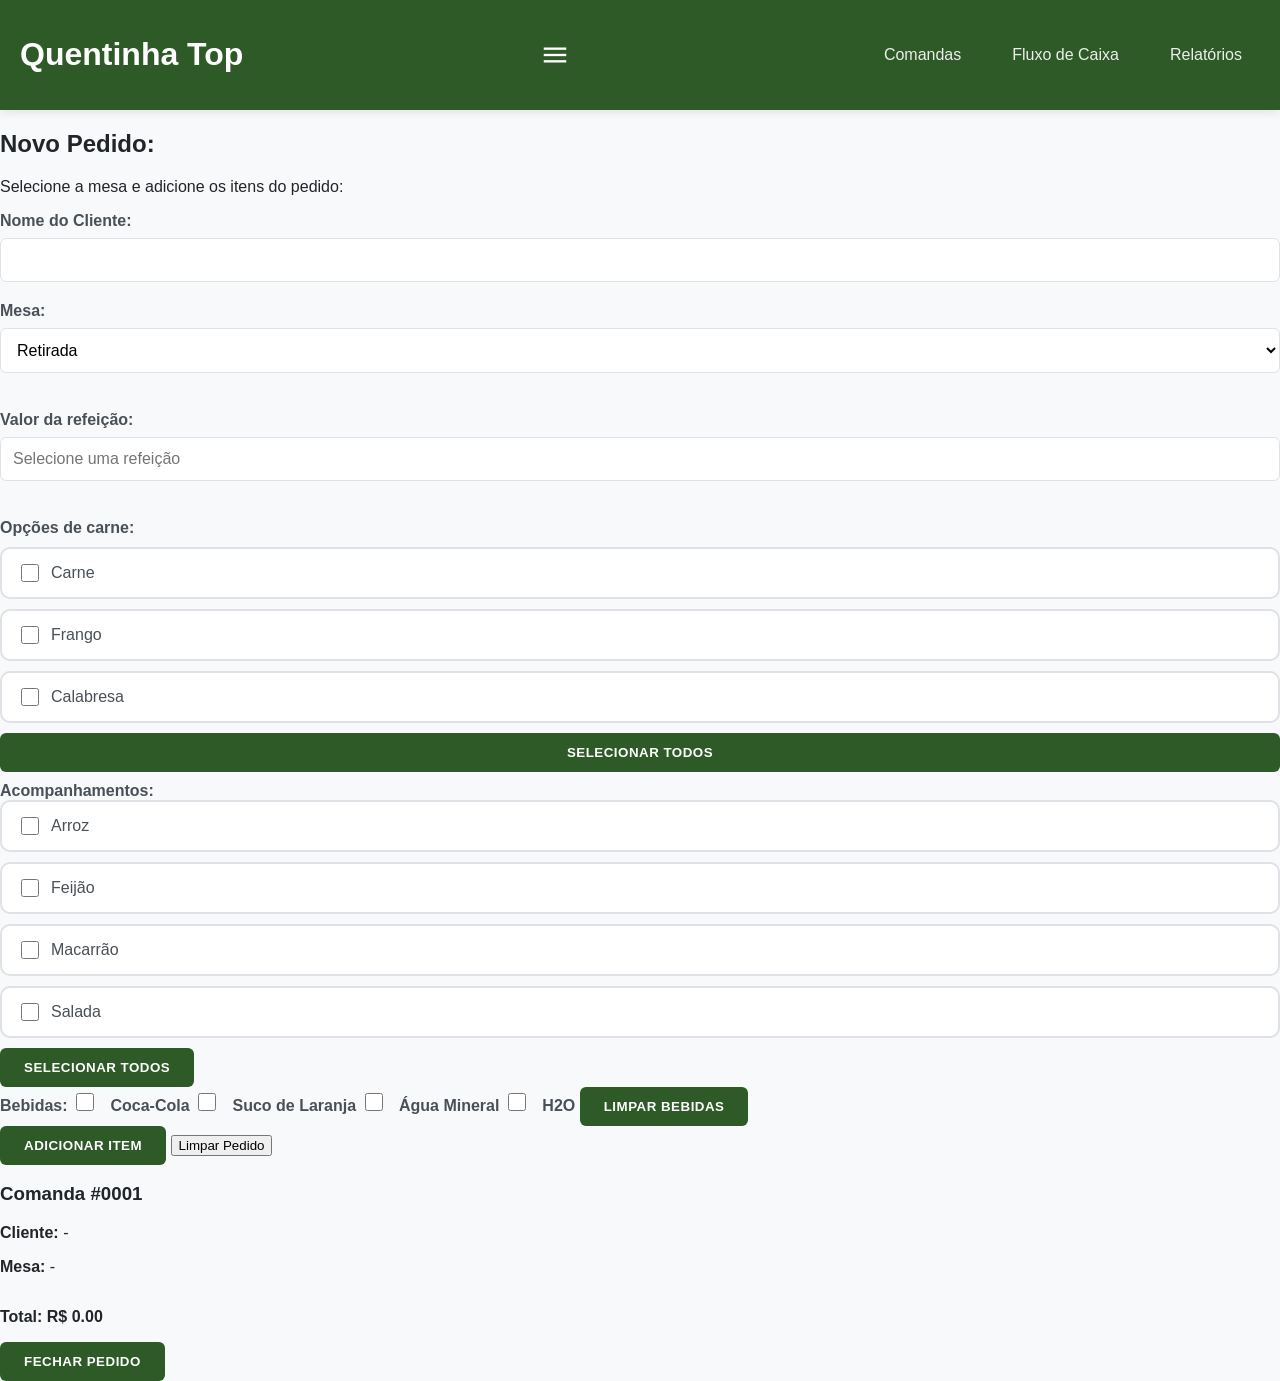
==== index.html @ c958d3d6 "Implementação dos botões maiores" ====
<!DOCTYPE html>
<html lang="pt-BR">
<head>
    <meta charset="UTF-8">
    <meta name="viewport" content="width=device-width, initial-scale=1.0">
    <title>Marmita Top10</title>
    <link rel="stylesheet" href="style.css">
    <link rel="stylesheet" href="https://fonts.googleapis.com/css2?family=Material+Symbols+Outlined:opsz,wght,FILL,GRAD@24,400,0,0&icon_names=menu" />
</head>
<body>
    <header>
        
        <h1>Quentinha Top</h1>
        <span class="material-symbols-outlined" id="btn-menu" onclick="toggleMenu()">menu</span>
        <nav>
            <ul id="menu-links">
                <li><a href="#">Comandas</a></li>
                <li><a href="#">Fluxo de Caixa</a></li>
                <li><a href="relatorios.html">Relatórios</a></li>
            </ul>
        </nav>
    </header>
    <main>
        <h2>Novo Pedido:</h2>
        <p>Selecione a mesa e adicione os itens do pedido:</p>
        <form action="#" method="post" id="form-pedido">

            <label for="nome" id="inome">Nome do Cliente:</label>
            <input type="text" id="nome" name="nome" required>
            <!-- Seleção da mesa -->
            <label for="mesa">Mesa:</label>
            <select id="mesa" name="mesa">
                <option value="0">Retirada</option>
                <option value="1">Mesa 1</option>
                <option value="2">Mesa 2</option>
                <option value="3">Mesa 3</option>
                <option value="4">Mesa 4</option>
                <option value="5">Mesa 5</option>
            </select>
            <br><br>
                <label for="item">Valor da refeição:</label>

                <input list="itens" id="item" name="item" required placeholder="Selecione uma refeição" autocomplete="on">

                <datalist id="itens">
                    <option value="Refeição R$7,00">
                    <option value="Refeição R$10,00">
                </datalist>
                <br><br>

           <label for="iopcao" class="carnes">Opções de carne:</label> <br>
            <div id="caixa-carnes">
                <label class="item-carne">
                    <input type="checkbox" name="opcao" value="Carne"> Carne
                </label>

                <label class="item-carne" id="ifrango-box">
                    <input type="checkbox" name="opcao" value="Frango" id="ifrango"> Frango
                </label>

                <label class="item-carne">
                    <input type="checkbox" name="opcao" value="Calabresa"> Calabresa
                </label>

                <button type="button" onclick="selecionarcarnes()">
                    Selecionar todos

                </button>
            </div>
               


               <label class="acomp">Acompanhamentos:</label><br>

                <div id="caixa-acompanhamentos">
                    <label class="item-arroz">
                        <input type="checkbox" name="opcao" value="Arroz" class="acomp"> Arroz
                    </label>

                    <label class="item-feijão">
                        <input type="checkbox" name="opcao" value="Feijão" class="acomp"> Feijão
                    </label>

                    <label class="item-macarrao">
                        <input type="checkbox" name="opcao" value="Macarrão" class="acomp"> Macarrão
                    </label>

                    <label class="item-salada">
                        <input type="checkbox" name="opcao" value="Salada" class="acomp"> Salada
                    </label>
                    
                    <button type="button" onclick="selecionarAcompanhamentos()">
                    Selecionar todos
                </button><br>

            </div>
                
                <div id="caixa-bebidas">
                    <!--Sugestões de bebidas-->
                    <label for="ibebidas" id="ibebidas">Bebidas:</label> 

                    <label id="icoca">
                        <input type="checkbox" id="icoca" name="opcao" value="Coca-Cola"> Coca-Cola
                    </label>

                    <label id="isuco">
                        <input type="checkbox" id="isuco" name="opcao" value="Suco de Laranja"> Suco de Laranja
                    </label>

                    <label id="iagua">
                        <input type="checkbox" id="iagua" name="opcao" value="Água Mineral">  Água Mineral
                       
                    </label>
                    <label id="ih2o"">
                        <input type="checkbox"id="ih2o" name="opcao" value="H2O"> H2O
                    </label>

                    <button type="button" onclick="limparBebidas()">
                        Limpar Bebidas
                    </button>
                </div>

         <button type="button" onclick="adicionarItem()">Adicionar Item</button>
         <input type="reset" value="Limpar Pedido">
         <h3>Comanda <span id="numero-comanda">#0001</span></h3>
         <p><strong>Cliente:</strong> <span id="cliente-comanda">-</span></p>
         <p><strong>Mesa:</strong> <span id="mesa-comanda">-</span></p>

            <ul id="lista-comanda"></ul>

            <p><strong>Total: R$ <span id="total">0.00</span></strong></p>
             <button type="button" onclick="fecharPedido()">Fechar Pedido</button>
        </form>
    </main>

  <script>
    // Controle da comanda
    let numeroComanda = 1;
    let total = 0;
    let pedidos = JSON.parse(localStorage.getItem("pedidos")) || [];

    const cardapio = {
        "Refeição R$7,00": 7,
        "Refeição R$10,00": 10,
        "Coca-Cola": 5,
        "Suco de Laranja": 4,
        "Água Mineral": 3,
        "Carne": 0,
        "Frango": 0,
        "Calabresa": 0,
        "Arroz": 0,
        "Feijão": 0,
        "Macarrão": 0,
        "Salada": 0
    };

    function adicionarItem() {

        const nomeInput = document.getElementById("nome");
        const mesaSelect = document.getElementById("mesa");
        const clienteSpan = document.getElementById("cliente-comanda");
        const mesaSpan = document.getElementById("mesa-comanda");

        // Define cliente e mesa apenas na primeira vez
        if (clienteSpan.textContent === "-") {
            clienteSpan.textContent = nomeInput.value;
            mesaSpan.textContent = mesaSelect.value == "0"
                ? "Retirada"
                : "Mesa " + mesaSelect.value;

            nomeInput.disabled = true;
            mesaSelect.disabled = true;
        }

        const itemInput = document.getElementById("item");
        const lista = document.getElementById("lista-comanda");
        const totalSpan = document.getElementById("total");

        let valor = 0;
        let descricao = "";

        // Refeição principal
        if (cardapio[itemInput.value] !== undefined) {
            valor += cardapio[itemInput.value];
            descricao += itemInput.value;
        }

        // Checkboxes (opções e bebidas)
        const selecionados = document.querySelectorAll('input[name="opcao"]:checked');

        selecionados.forEach(opcao => {
            descricao += (descricao ? " + " : "") + opcao.value;

            if (cardapio[opcao.value] !== undefined) {
                valor += cardapio[opcao.value];
            }
        });

        if (valor === 0) {
            alert("Selecione um item válido!");
            return;
        }

        total += valor;

        const li = document.createElement("li");
        li.textContent = descricao + " = R$ " + valor.toFixed(2);

        lista.appendChild(li);
        totalSpan.textContent = total.toFixed(2);

        // Limpa campos
        itemInput.value = "";
        selecionados.forEach(op => op.checked = false);

        
    }

    function gerarNumeroComanda() {
        const numeroComandaSpan = document.getElementById("numero-comanda");
        numeroComandaSpan.textContent =
            "#" + numeroComanda.toString().padStart(4, "0");
    }

     function selecionarAcompanhamentos() {
        const acompanhamentos = document.querySelectorAll('.acomp , .carnes');

        const  todosMarcados = [...acompanhamentos].every(item =>item.checked);
        // Se todos já estão marcados, desmarca todos. Caso contrário, marca todos.
            if (todosMarcados) {
                acompanhamentos.forEach(acomp => {
                    acomp.checked = false;
                });
                return;
            }

        acompanhamentos.forEach(acomp => {
            acomp.checked = true;
        });
    }

    function selecionarcarnes() {
        const carnes = document.querySelectorAll('.item-carne input[type="checkbox"]');

        const  todosMarcados = [...carnes].every(item =>item.checked);
        // Se todos já estão marcados, desmarca todos. Caso contrário, marca todos.
            if (todosMarcados) {
                carnes.forEach(carne => {
                    carne.checked = false;
                });
                return;
            }

        carnes.forEach(carne => {
            carne.checked = true;
        });
    }




   function fecharPedido() {
    // 1. Verificação inicial: O total global é zero?
    if (total === 0) {
        alert("Nenhum item na comanda!");
        return;
    }

    // 2. Coleta os dados ANTES de limpar a tela
    const cliente = document.getElementById("cliente-comanda").textContent;
    const mesa = document.getElementById("mesa-comanda").textContent;
    const itensHTML = document.getElementById("lista-comanda").innerHTML;
    const valorFinal = total; // Salva o valor atual antes de zerar a variável global

    // 3. Cria o objeto do pedido
    const pedido = {
        numero: "#" + numeroComanda.toString().padStart(4, "0"),
        cliente: cliente,
        mesa: mesa,
        itens: itensHTML,
        total: valorFinal.toFixed(2),
        data: new Date().toLocaleString()
    };

    // 4. Salva no LocalStorage
    let pedidosExistentes = JSON.parse(localStorage.getItem("pedidos")) || [];
    pedidosExistentes.push(pedido);
    localStorage.setItem("pedidos", JSON.stringify(pedidosExistentes));

    // 5. Feedback para o usuário
    alert("Pedido " + pedido.numero + " finalizado e salvo com sucesso!");

    // 6. Reseta o sistema para o próximo cliente
    numeroComanda++;
    total = 0; // Zera a variável global

    // Limpa a interface visual
    document.getElementById("total").textContent = "0.00";
    document.getElementById("lista-comanda").innerHTML = "";
    document.getElementById("nome").disabled = false;
    document.getElementById("mesa").disabled = false;
    document.getElementById("nome").value = "";
    document.getElementById("cliente-comanda").textContent = "-";
    document.getElementById("mesa-comanda").textContent = "-";

    // Atualiza o número visual da próxima comanda
    gerarNumeroComanda();
}

   
    // Gera número inicial ao carregar
    gerarNumeroComanda();

    function toggleMenu() {
    const menu = document.getElementById('menu-links');
    
    // O comando toggle coloca a classe se não existir, e tira se já existir
    menu.classList.toggle('aberto');
}
function limparBebidas() {
    const bebidas = document.querySelectorAll('#caixa-bebidas input[type="checkbox"]');
    bebidas.forEach(bebida => bebida.checked = false);
}

  </script>
</script>



</body>
</html>
---- style.css ----
@charset "UTF-8";

/*
Nova Paleta de Cores - Sistema de Caixa
Principal: Verde Profundo   #2D5A27
Hover: Verde Escuro        #1E3F1B
Fundo: Off-White/Cinza     #F8F9FA
Cards/Containers: Branco   #FFFFFF
Texto: Antracite           #212529
Atenção/Aviso: Terracota   #BC4749
*/

* {
    font-family: 'Segoe UI', Roboto, Arial, sans-serif; /* Fontes mais modernas */
    box-sizing: border-box;
}

.material-symbols-outlined {
    vertical-align: middle;
    font-size: 24px;
    color: #2D5A27; /* Ícones acompanham a cor principal */
    margin-right: 8px;
}

body {
    background-color: #F8F9FA; 
    color: #212529;
    margin: 0;
    padding: 0;
}

header {
    background: #2D5A27; /* Cor sólida e profissional */
    color: white;
    padding: 15px 20px;
    display: flex;
    justify-content: space-between;
    align-items: center;
    position: relative;
    box-shadow: 0 2px 10px rgba(0,0,0,0.1);
}

header .material-symbols-outlined {
    color: white;
    margin: 0;
    font-size: 30px;
}

ul {
    list-style-type: none;
    margin: 0;
    padding: 0;
    display: flex;
    justify-content: center;
    gap: 15px;
}

header ul li a {
    color: rgba(255, 255, 255, 0.9);
    text-decoration: none;
    font-weight: 500;
    padding: 10px 18px;
    border-radius: 6px;
    transition: all 0.2s ease;
}

header ul li a:hover {
    background-color: rgba(255, 255, 255, 0.15);
    color: white;
}   

/* Estilo para Botões de Ação Importante (Relatórios/Voltar) */
#limparRelatorios {
    background-color: #BC4749; /* Terracota para avisar que apaga algo */
    color: white;
    border: none;
    padding: 10px 20px;
    cursor: pointer;
    border-radius: 6px;
    font-weight: bold;
}

#limparRelatorios:hover {
    background-color: #9b3a3c;
}

#back {
    display: inline-block;
    color: white;
    text-decoration: none;
    background-color: #6c757d; /* Cinza neutro para voltar */
    padding: 10px 20px;
    border-radius: 6px;
    font-weight: bold;
}

.botoes-acoes {
    display: flex;
    justify-content: center;
    gap: 15px;
    margin-top: 25px;
}

/* Campos de Entrada Profissionais */
input[type="text"], 
input[list="itens"], 
select {
    width: 100%;            
    padding: 12px;           
    margin: 8px 0 20px 0;    
    border: 1.5px solid #dee2e6;
    border-radius: 6px;      
    background-color: white;
    font-size: 16px;
    transition: border-color 0.2s;
}

input:focus, select:focus {
    border-color: #2D5A27;
    outline: none;
    box-shadow: 0 0 0 3px rgba(45, 90, 39, 0.1);
}

label {
    font-weight: 600;
    color: #495057;
}

/* Botão de Confirmar/Vender */
button {
    background-color: #2D5A27;
    color: white;
    padding: 12px 24px;
    border-radius: 6px;
    border: none;
    cursor: pointer;
    font-weight: bold;
    text-transform: uppercase;
    letter-spacing: 0.5px;
}

button:hover {
    background-color: #1E3F1B;
}

/* Responsividade  */
@media screen and (max-width: 768px) {
    #menu-links {
        display: none;
        flex-direction: column;
        width: 100%;
        background-color: #2D5A27;
        position: absolute;
        top: 60px;
        left: 0;
        z-index: 1000;
        padding: 15px;
    }

    #menu-links.aberto {
        display: flex;
    }
}
#caixa-carnes {
    display: flex;
    flex-direction: column;
    gap: 10px;
    padding: 10px 0;
}

/* Estiliza a linha da opção para parecer um botão */
#caixa-carnes label {
    display: flex;
    align-items: center;
    background-color: #ffffff;
    border: 2px solid #dee2e6;
    padding: 12px 15px;
    border-radius: 10px;
    cursor: pointer;
    transition: all 0.2s ease;
    font-weight: 500;
}

/* Efeito ao passar o mouse */
#caixa-carnes label:hover {
    border-color: #2D5A27;
    background-color: #f1f3f5;
}

/* Quando o checkbox for marcado, o "botão" muda de cor */
#caixa-carnes input[type="checkbox"]:checked + span {
    font-weight: bold;
}

/* Destaque específico para o Frango como você pediu */
#ifrango-container {
    background-color: #1E3F1B !important; /* O verde escuro */
    color: white !important;
    border-color: #1E3F1B !important;
}

/* Aumenta o tamanho do checkbox para facilitar no toque/clique */
input[type="checkbox"] {
    width: 18px;
    height: 18px;
    margin-right: 12px;
    cursor: pointer;
}


#caixa-acompanhamentos label:hover {
    border-color: #2D5A27;
    background-color: #f1f3f5;
}
#caixa-acompanhamentos input[type="checkbox"]:checked + span {
    font-weight: bold;
}
#caixa-acommpanhamentos label:hover {
    border-color: #2D5A27;
    background-color: #f1f3f5;
}
/*quebra a linha do checkbox para o próximo item, deixando um espaço entre eles*/
#caixa-acompanhamentos label {
    display: flex;
    align-items: center;
    background-color: #ffffff;
    border: 2px solid #dee2e6;
    padding: 12px 15px;
    border-radius: 10px;
    cursor: pointer;
    transition: all 0.2s ease;
    font-weight: 500;
    margin-bottom: 10px; /* Adiciona um espaço entre os itens */
}
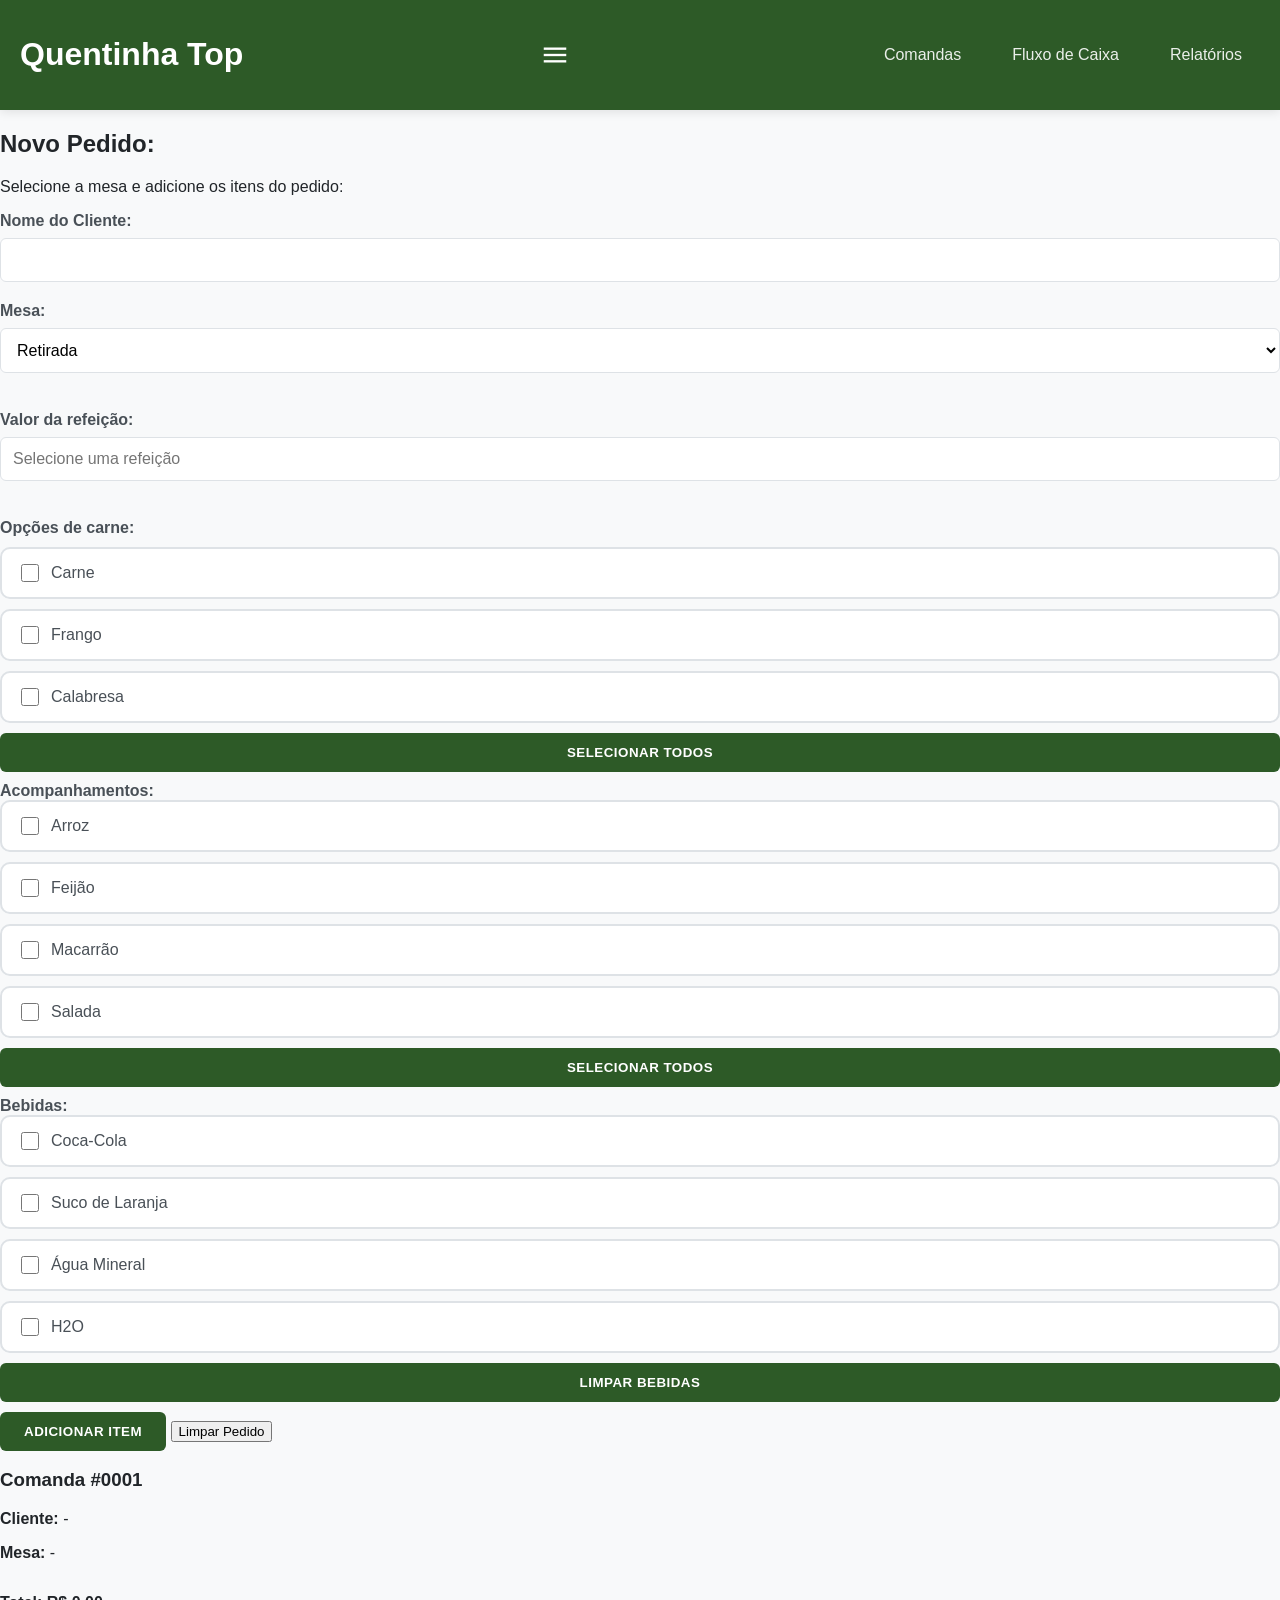
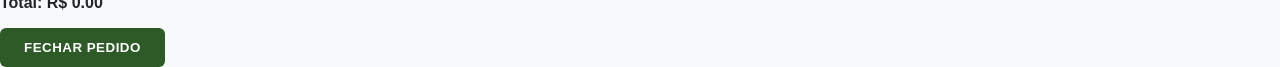
==== commit 33898398: "finalização dos botões" ====
--- a/index.html
+++ b/index.html
@@ -70,7 +70,7 @@
                
 
 
-               <label class="acomp">Acompanhamentos:</label><br>
+               <label class="acomp">Acompanhamentos:</label>
 
                 <div id="caixa-acompanhamentos">
                     <label class="item-arroz">
@@ -89,15 +89,17 @@
                         <input type="checkbox" name="opcao" value="Salada" class="acomp"> Salada
                     </label>
                     
-                    <button type="button" onclick="selecionarAcompanhamentos()">
+                    <button type="button" class="botao-limpar" onclick="selecionarAcompanhamentos()">
                     Selecionar todos
                 </button><br>
 
             </div>
-                
+
+                 <!--Sugestões de bebidas-->
+                    <label class="ibebidas">Bebidas:</label> 
+
                 <div id="caixa-bebidas">
-                    <!--Sugestões de bebidas-->
-                    <label for="ibebidas" id="ibebidas">Bebidas:</label> 
+                   
 
                     <label id="icoca">
                         <input type="checkbox" id="icoca" name="opcao" value="Coca-Cola"> Coca-Cola
@@ -115,7 +117,7 @@
                         <input type="checkbox"id="ih2o" name="opcao" value="H2O"> H2O
                     </label>
 
-                    <button type="button" onclick="limparBebidas()">
+                    <button type="button" class="botao-limpar" onclick="limparBebidas()">
                         Limpar Bebidas
                     </button>
                 </div>
--- a/style.css
+++ b/style.css
@@ -234,4 +234,46 @@
     margin-bottom: 10px; /* Adiciona um espaço entre os itens */
 }
 
-
+#caixa-acompanhamentos input[type="checkbox"] {
+    width: 18px;
+    height: 18px;
+    margin-right: 12px;
+    cursor: pointer;
+}
+
+#caixa-bebidas label:hover {
+    border-color: #2D5A27;
+    background-color: #f1f3f5;
+}
+#caixa-bebidas input[type="checkbox"]:checked + span {
+    font-weight: bold;
+}
+#caixa-bebidas label {
+    display: flex;
+    align-items: center;
+    background-color: #ffffff;
+    border: 2px solid #dee2e6;
+    padding: 12px 15px;
+    border-radius: 10px;
+    cursor: pointer;
+    transition: all 0.2s ease;
+    font-weight: 500;
+    margin-bottom: 10px; /* Adiciona um espaço entre os itens */
+}
+
+.botao-limpar {
+    width: 100%;
+    background-color: #2D5A27;
+    color: white;
+    padding: 12px 0;
+    border-radius: 6px;
+    border: none;
+    cursor: pointer;
+    font-weight: bold;
+    text-transform: uppercase;
+    letter-spacing: 0.5px;
+    margin-bottom: 10px;
+}
+.botao-limpar:hover {
+    background-color: #1E3F1B;
+}
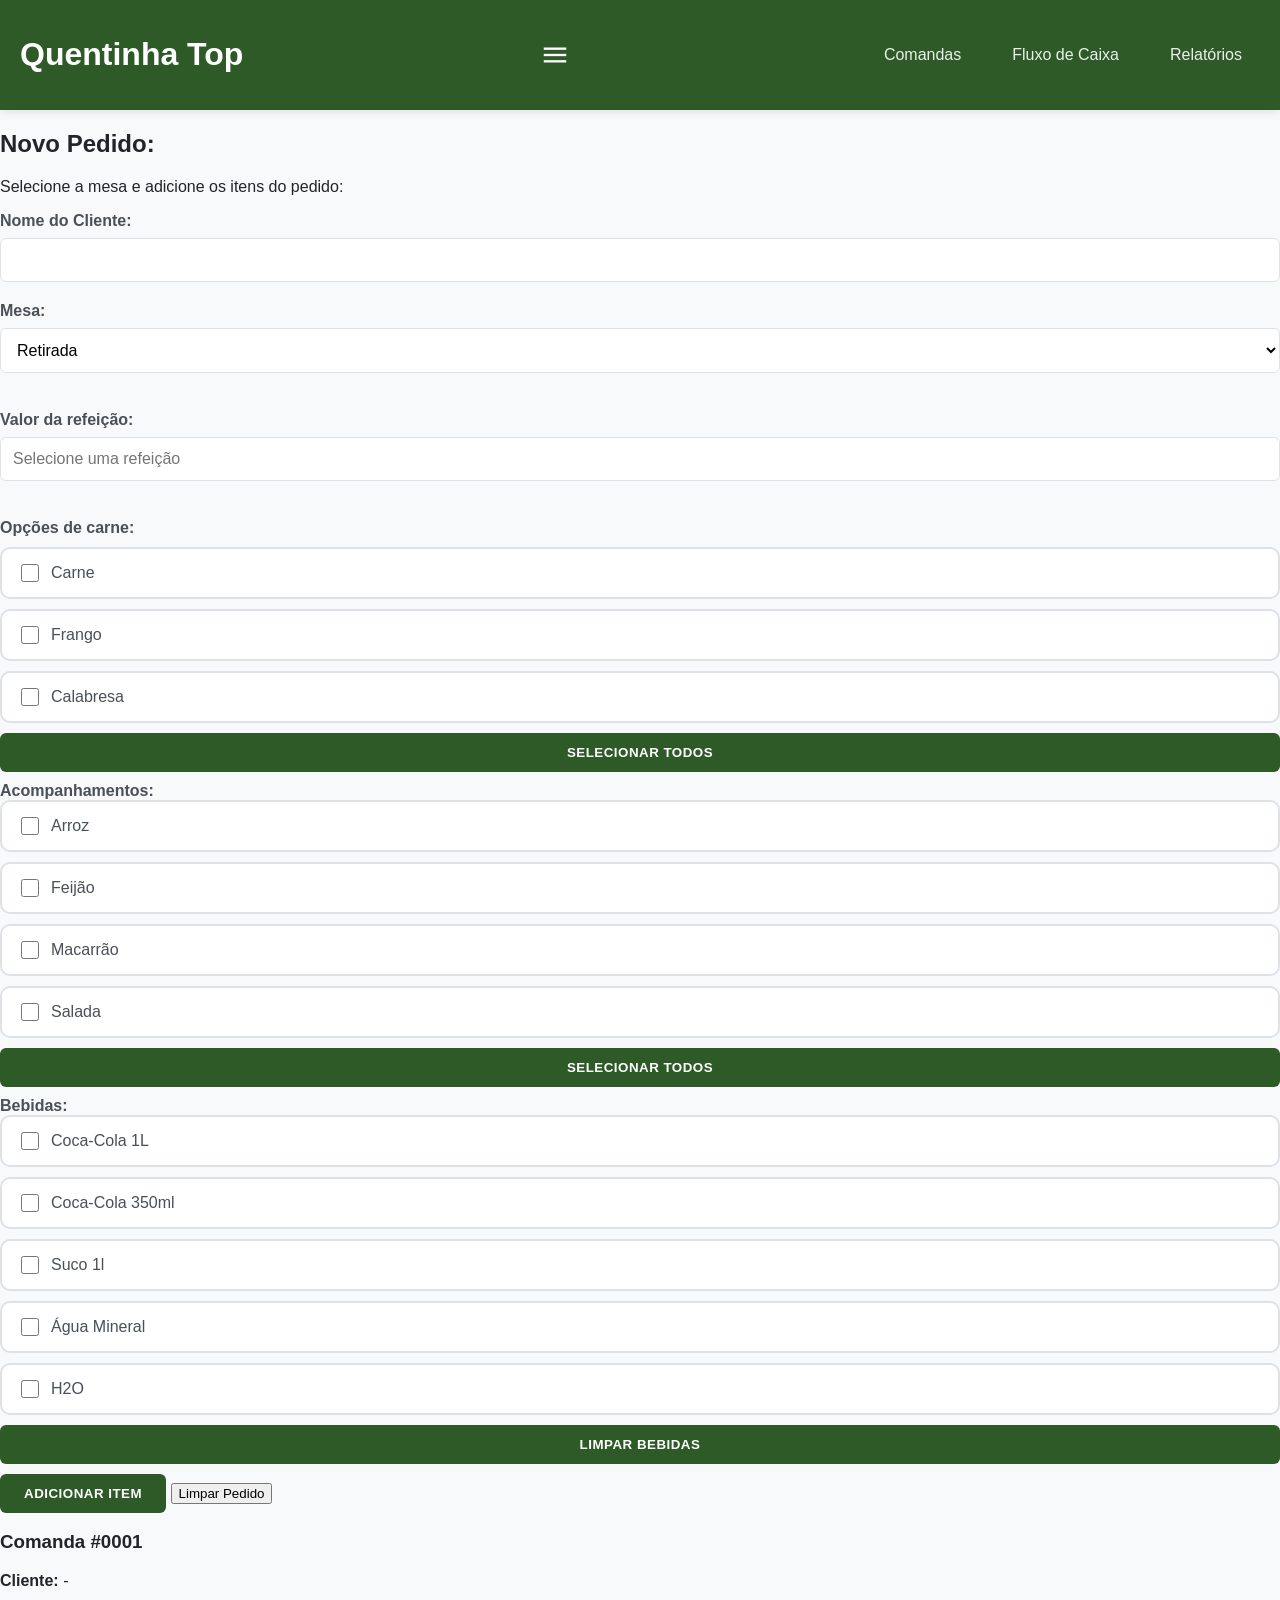
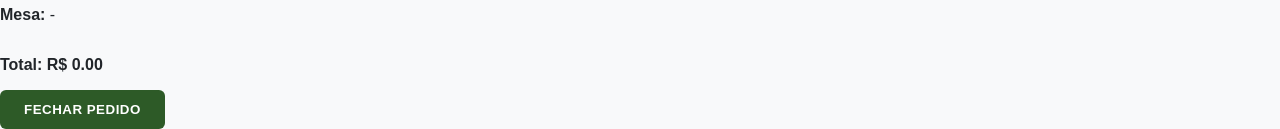
==== commit ffe769ea: "Criação de pastas par aorganização do código para manter uma manutenção fluida e precisa" ====
--- a/index.html
+++ b/index.html
@@ -4,8 +4,9 @@
     <meta charset="UTF-8">
     <meta name="viewport" content="width=device-width, initial-scale=1.0">
     <title>Marmita Top10</title>
-    <link rel="stylesheet" href="style.css">
+    <link rel="stylesheet" href="../estilos/style.css">
     <link rel="stylesheet" href="https://fonts.googleapis.com/css2?family=Material+Symbols+Outlined:opsz,wght,FILL,GRAD@24,400,0,0&icon_names=menu" />
+    
 </head>
 <body>
     <header>
@@ -89,9 +90,9 @@
                         <input type="checkbox" name="opcao" value="Salada" class="acomp"> Salada
                     </label>
                     
-                    <button type="button" class="botao-limpar" onclick="selecionarAcompanhamentos()">
+                    <button type="button" class="botao-adicionar-acompanhamentos" onclick="selecionarAcompanhamentos()">
                     Selecionar todos
-                </button><br>
+                </button>
 
             </div>
 
@@ -102,11 +103,15 @@
                    
 
                     <label id="icoca">
-                        <input type="checkbox" id="icoca" name="opcao" value="Coca-Cola"> Coca-Cola
+                        <input type="checkbox" id="icoca" name="opcao" value="Coca-Cola"> Coca-Cola 1L
+                    </label>
+
+                     <label id="icoca">
+                        <input type="checkbox" id="icoca" name="opcao" value="Coca-Cola"> Coca-Cola 350ml
                     </label>
 
                     <label id="isuco">
-                        <input type="checkbox" id="isuco" name="opcao" value="Suco de Laranja"> Suco de Laranja
+                        <input type="checkbox" id="isuco" name="opcao" value="Suco de Laranja"> Suco 1l
                     </label>
 
                     <label id="iagua">
@@ -135,199 +140,7 @@
         </form>
     </main>
 
-  <script>
-    // Controle da comanda
-    let numeroComanda = 1;
-    let total = 0;
-    let pedidos = JSON.parse(localStorage.getItem("pedidos")) || [];
-
-    const cardapio = {
-        "Refeição R$7,00": 7,
-        "Refeição R$10,00": 10,
-        "Coca-Cola": 5,
-        "Suco de Laranja": 4,
-        "Água Mineral": 3,
-        "Carne": 0,
-        "Frango": 0,
-        "Calabresa": 0,
-        "Arroz": 0,
-        "Feijão": 0,
-        "Macarrão": 0,
-        "Salada": 0
-    };
-
-    function adicionarItem() {
-
-        const nomeInput = document.getElementById("nome");
-        const mesaSelect = document.getElementById("mesa");
-        const clienteSpan = document.getElementById("cliente-comanda");
-        const mesaSpan = document.getElementById("mesa-comanda");
-
-        // Define cliente e mesa apenas na primeira vez
-        if (clienteSpan.textContent === "-") {
-            clienteSpan.textContent = nomeInput.value;
-            mesaSpan.textContent = mesaSelect.value == "0"
-                ? "Retirada"
-                : "Mesa " + mesaSelect.value;
-
-            nomeInput.disabled = true;
-            mesaSelect.disabled = true;
-        }
-
-        const itemInput = document.getElementById("item");
-        const lista = document.getElementById("lista-comanda");
-        const totalSpan = document.getElementById("total");
-
-        let valor = 0;
-        let descricao = "";
-
-        // Refeição principal
-        if (cardapio[itemInput.value] !== undefined) {
-            valor += cardapio[itemInput.value];
-            descricao += itemInput.value;
-        }
-
-        // Checkboxes (opções e bebidas)
-        const selecionados = document.querySelectorAll('input[name="opcao"]:checked');
-
-        selecionados.forEach(opcao => {
-            descricao += (descricao ? " + " : "") + opcao.value;
-
-            if (cardapio[opcao.value] !== undefined) {
-                valor += cardapio[opcao.value];
-            }
-        });
-
-        if (valor === 0) {
-            alert("Selecione um item válido!");
-            return;
-        }
-
-        total += valor;
-
-        const li = document.createElement("li");
-        li.textContent = descricao + " = R$ " + valor.toFixed(2);
-
-        lista.appendChild(li);
-        totalSpan.textContent = total.toFixed(2);
-
-        // Limpa campos
-        itemInput.value = "";
-        selecionados.forEach(op => op.checked = false);
-
-        
-    }
-
-    function gerarNumeroComanda() {
-        const numeroComandaSpan = document.getElementById("numero-comanda");
-        numeroComandaSpan.textContent =
-            "#" + numeroComanda.toString().padStart(4, "0");
-    }
-
-     function selecionarAcompanhamentos() {
-        const acompanhamentos = document.querySelectorAll('.acomp , .carnes');
-
-        const  todosMarcados = [...acompanhamentos].every(item =>item.checked);
-        // Se todos já estão marcados, desmarca todos. Caso contrário, marca todos.
-            if (todosMarcados) {
-                acompanhamentos.forEach(acomp => {
-                    acomp.checked = false;
-                });
-                return;
-            }
-
-        acompanhamentos.forEach(acomp => {
-            acomp.checked = true;
-        });
-    }
-
-    function selecionarcarnes() {
-        const carnes = document.querySelectorAll('.item-carne input[type="checkbox"]');
-
-        const  todosMarcados = [...carnes].every(item =>item.checked);
-        // Se todos já estão marcados, desmarca todos. Caso contrário, marca todos.
-            if (todosMarcados) {
-                carnes.forEach(carne => {
-                    carne.checked = false;
-                });
-                return;
-            }
-
-        carnes.forEach(carne => {
-            carne.checked = true;
-        });
-    }
-
-
-
-
-   function fecharPedido() {
-    // 1. Verificação inicial: O total global é zero?
-    if (total === 0) {
-        alert("Nenhum item na comanda!");
-        return;
-    }
-
-    // 2. Coleta os dados ANTES de limpar a tela
-    const cliente = document.getElementById("cliente-comanda").textContent;
-    const mesa = document.getElementById("mesa-comanda").textContent;
-    const itensHTML = document.getElementById("lista-comanda").innerHTML;
-    const valorFinal = total; // Salva o valor atual antes de zerar a variável global
-
-    // 3. Cria o objeto do pedido
-    const pedido = {
-        numero: "#" + numeroComanda.toString().padStart(4, "0"),
-        cliente: cliente,
-        mesa: mesa,
-        itens: itensHTML,
-        total: valorFinal.toFixed(2),
-        data: new Date().toLocaleString()
-    };
-
-    // 4. Salva no LocalStorage
-    let pedidosExistentes = JSON.parse(localStorage.getItem("pedidos")) || [];
-    pedidosExistentes.push(pedido);
-    localStorage.setItem("pedidos", JSON.stringify(pedidosExistentes));
-
-    // 5. Feedback para o usuário
-    alert("Pedido " + pedido.numero + " finalizado e salvo com sucesso!");
-
-    // 6. Reseta o sistema para o próximo cliente
-    numeroComanda++;
-    total = 0; // Zera a variável global
-
-    // Limpa a interface visual
-    document.getElementById("total").textContent = "0.00";
-    document.getElementById("lista-comanda").innerHTML = "";
-    document.getElementById("nome").disabled = false;
-    document.getElementById("mesa").disabled = false;
-    document.getElementById("nome").value = "";
-    document.getElementById("cliente-comanda").textContent = "-";
-    document.getElementById("mesa-comanda").textContent = "-";
-
-    // Atualiza o número visual da próxima comanda
-    gerarNumeroComanda();
-}
-
-   
-    // Gera número inicial ao carregar
-    gerarNumeroComanda();
-
-    function toggleMenu() {
-    const menu = document.getElementById('menu-links');
-    
-    // O comando toggle coloca a classe se não existir, e tira se já existir
-    menu.classList.toggle('aberto');
-}
-function limparBebidas() {
-    const bebidas = document.querySelectorAll('#caixa-bebidas input[type="checkbox"]');
-    bebidas.forEach(bebida => bebida.checked = false);
-}
-
-  </script>
-</script>
-
-
+    <script src="javascript/scripts.js"></script>
 
 </body>
 </html>
--- a/estilos/style.css
+++ b/estilos/style.css
@@ -0,0 +1,293 @@
+
+@charset "UTF-8";
+
+/*
+Paleta de Cores - Sistema de Caixa
+Principal: Verde Profundo   #2D5A27
+Hover: Verde Escuro        #1E3F1B
+Fundo: Off-White/Cinza     #F8F9FA
+Cards/Containers: Branco   #FFFFFF
+Texto: Antracite           #212529
+Atenção/Aviso: Terracota   #BC4749
+*/
+
+* {
+    font-family: 'Segoe UI', Roboto, Arial, sans-serif;
+    box-sizing: border-box;
+}
+
+.material-symbols-outlined {
+    vertical-align: middle;
+    font-size: 24px;
+    color: #d60c0c; /* Ícones acompanham a cor principal */
+    margin-right: 8px;
+}
+
+body {
+    background-color: #F8F9FA; 
+    color: #212529;
+    margin: 0;
+    padding: 0;
+}
+
+header {
+    background: #2D5A27; /* Cor sólida e profissional */
+    color: white;
+    padding: 15px 20px;
+    display: flex;
+    justify-content: space-between;
+    align-items: center;
+    position: relative;
+    box-shadow: 0 2px 10px rgba(0,0,0,0.1);
+}
+
+header .material-symbols-outlined {
+    color: white;
+    margin: 0;
+    font-size: 30px;
+}
+
+ul {
+    list-style-type: none;
+    margin: 0;
+    padding: 0;
+    display: flex;
+    justify-content: center;
+    gap: 15px;
+}
+
+header ul li a {
+    color: rgba(255, 255, 255, 0.9);
+    text-decoration: none;
+    font-weight: 500;
+    padding: 10px 18px;
+    border-radius: 6px;
+    transition: all 0.2s ease;
+}
+
+header ul li a:hover {
+    background-color: rgba(255, 255, 255, 0.15);
+    color: white;
+}   
+
+/* Estilo para Botões de Ação Importante (Relatórios/Voltar) */
+#limparRelatorios {
+    background-color: #BC4749; /* Terracota para avisar que apaga algo */
+    color: white;
+    border: none;
+    padding: 10px 20px;
+    cursor: pointer;
+    border-radius: 6px;
+    font-weight: bold;
+}
+
+#limparRelatorios:hover {
+    background-color: #9b3a3c;
+}
+
+#back {
+    display: inline-block;
+    color: white;
+    text-decoration: none;
+    background-color: #6c757d; /* Cinza neutro para voltar */
+    padding: 10px 20px;
+    border-radius: 6px;
+    font-weight: bold;
+}
+
+.botoes-acoes {
+    display: flex;
+    justify-content: center;
+    gap: 15px;
+    margin-top: 25px;
+}
+
+/* Campos de Entrada Profissionais */
+input[type="text"], 
+input[list="itens"], 
+select {
+    width: 100%;            
+    padding: 12px;           
+    margin: 8px 0 20px 0;    
+    border: 1.5px solid #dee2e6;
+    border-radius: 6px;      
+    background-color: white;
+    font-size: 16px;
+    transition: border-color 0.2s;
+}
+
+input:focus, select:focus {
+    border-color: #2D5A27;
+    outline: none;
+    box-shadow: 0 0 0 3px rgba(45, 90, 39, 0.1);
+}
+
+label {
+    font-weight: 600;
+    color: #495057;
+}
+
+/* Botão de Confirmar/Vender */
+button {
+    background-color: #2D5A27;
+    color: white;
+    padding: 12px 24px;
+    border-radius: 6px;
+    border: none;
+    cursor: pointer;
+    font-weight: bold;
+    text-transform: uppercase;
+    letter-spacing: 0.5px;
+}
+
+button:hover {
+    background-color: #1E3F1B;
+}
+
+/* Responsividade  */
+@media screen and (max-width: 768px) {
+    #menu-links {
+        display: none;
+        flex-direction: column;
+        width: 100%;
+        background-color: #2D5A27;
+        position: absolute;
+        top: 60px;
+        left: 0;
+        z-index: 1000;
+        padding: 15px;
+    }
+
+    #menu-links.aberto {
+        display: flex;
+    }
+}
+#caixa-carnes {
+    display: flex;
+    flex-direction: column;
+    gap: 10px;
+    padding: 10px 0;
+}
+
+/* Estiliza a linha da opção para parecer um botão */
+#caixa-carnes label {
+    display: flex;
+    align-items: center;
+    background-color: #ffffff;
+    border: 2px solid #dee2e6;
+    padding: 12px 15px;
+    border-radius: 10px;
+    cursor: pointer;
+    transition: all 0.2s ease;
+    font-weight: 500;
+}
+
+/* Efeito ao passar o mouse */
+#caixa-carnes label:hover {
+    border-color: #2D5A27;
+    background-color: #f1f3f5;
+}
+
+/* Quando o checkbox for marcado, o "botão" muda de cor */
+#caixa-carnes input[type="checkbox"]:checked + span {
+    font-weight: bold;
+}
+
+/* Destaque específico para o Frango como você pediu */
+#ifrango-container {
+    background-color: #1E3F1B !important; /* O verde escuro */
+    color: white !important;
+    border-color: #1E3F1B !important;
+}
+
+/* Aumenta o tamanho do checkbox para facilitar no toque/clique */
+input[type="checkbox"] {
+    width: 18px;
+    height: 18px;
+    margin-right: 12px;
+    cursor: pointer;
+}
+
+
+#caixa-acompanhamentos label:hover {
+    border-color: #2D5A27;
+    background-color: #f1f3f5;
+}
+#caixa-acompanhamentos input[type="checkbox"]:checked + span {
+    font-weight: bold;
+}
+#caixa-acommpanhamentos label:hover {
+    border-color: #2D5A27;
+    background-color: #f1f3f5;
+}
+/*quebra a linha do checkbox para o próximo item, deixando um espaço entre eles*/
+#caixa-acompanhamentos label {
+    display: flex;
+    align-items: center;
+    background-color: #ffffff;
+    border: 2px solid #dee2e6;
+    padding: 12px 15px;
+    border-radius: 10px;
+    cursor: pointer;
+    transition: all 0.2s ease;
+    font-weight: 500;
+    margin-bottom: 10px; /* Adiciona um espaço entre os itens */
+}
+
+#caixa-acompanhamentos input[type="checkbox"] {
+    width: 18px;
+    height: 18px;
+    margin-right: 12px;
+    cursor: pointer;
+}
+
+#caixa-bebidas label:hover {
+    border-color: #2D5A27;
+    background-color: #f1f3f5;
+}
+#caixa-bebidas input[type="checkbox"]:checked + span {
+    font-weight: bold;
+}
+#caixa-bebidas label {
+    display: flex;
+    align-items: center;
+    background-color: #ffffff;
+    border: 2px solid #dee2e6;
+    padding: 12px 15px;
+    border-radius: 10px;
+    cursor: pointer;
+    transition: all 0.2s ease;
+    font-weight: 500;
+    margin-bottom: 10px; /* Adiciona um espaço entre os itens */
+}
+
+.botao-limpar {
+    width: 100%;
+    background-color: #2D5A27;
+    color: white;
+    padding: 12px 0;
+    border-radius: 6px;
+    border: none;
+    cursor: pointer;
+    font-weight: bold;
+    text-transform: uppercase;
+    letter-spacing: 0.5px;
+    margin-bottom: 10px;
+}
+.botao-limpar:hover {
+    background-color: #641d1dd0;
+}
+.botao-adicionar-acompanhamentos{
+    width: 100%;
+    background-color: #2D5A27;
+    color: white;
+    padding: 12px 0;
+    border-radius: 6px;
+    border: none;
+    cursor: pointer;
+    font-weight: bold;
+    text-transform: uppercase;
+    letter-spacing: 0.5px;
+    margin-bottom: 10px;
+
+}
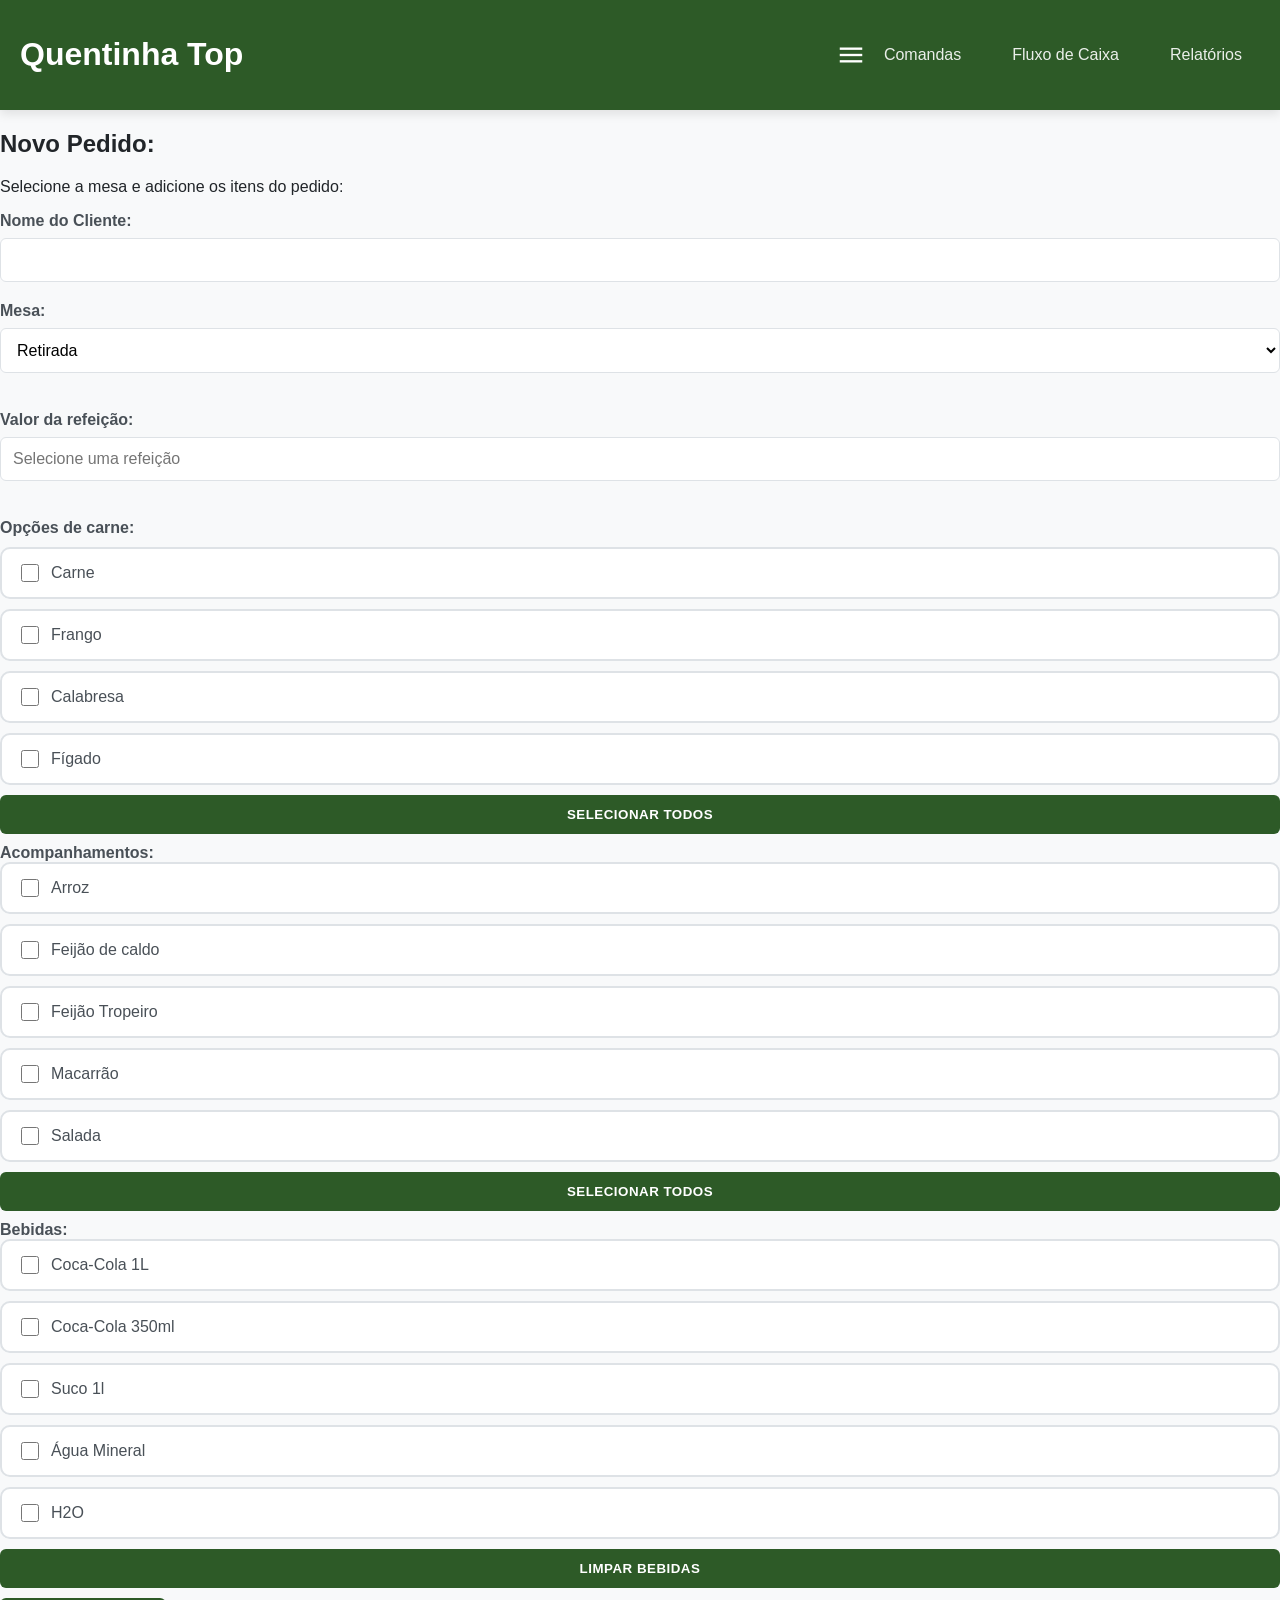
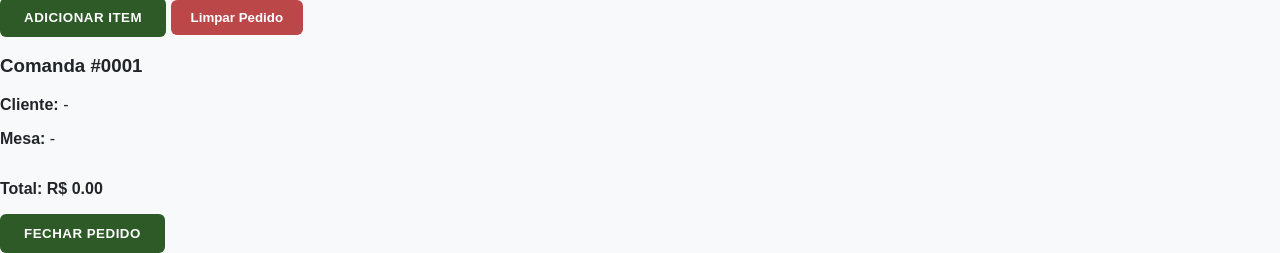
==== commit e345eed3: "." ====
--- a/index.html
+++ b/index.html
@@ -4,13 +4,13 @@
     <meta charset="UTF-8">
     <meta name="viewport" content="width=device-width, initial-scale=1.0">
     <title>Marmita Top10</title>
-    <link rel="stylesheet" href="../estilos/style.css">
+    <link rel="stylesheet" href="estilos/style.css">
     <link rel="stylesheet" href="https://fonts.googleapis.com/css2?family=Material+Symbols+Outlined:opsz,wght,FILL,GRAD@24,400,0,0&icon_names=menu" />
     
 </head>
 <body>
     <header>
-        
+    
         <h1>Quentinha Top</h1>
         <span class="material-symbols-outlined" id="btn-menu" onclick="toggleMenu()">menu</span>
         <nav>
@@ -63,6 +63,12 @@
                     <input type="checkbox" name="opcao" value="Calabresa"> Calabresa
                 </label>
 
+                <label class="item-carne">
+                    <input type="checkbox" name="opcao" value="Fígado"> Fígado
+                </label>
+
+
+
                 <button type="button" onclick="selecionarcarnes()">
                     Selecionar todos
 
@@ -79,7 +85,10 @@
                     </label>
 
                     <label class="item-feijão">
-                        <input type="checkbox" name="opcao" value="Feijão" class="acomp"> Feijão
+                        <input type="checkbox" name="opcao" value="Feijão" class="acomp"> Feijão de caldo
+                    </label>
+                    <label class="item-feijão">
+                        <input type="checkbox" name="opcao" value="Feijão" class="acomp"> Feijão Tropeiro
                     </label>
 
                     <label class="item-macarrao">
@@ -106,20 +115,20 @@
                         <input type="checkbox" id="icoca" name="opcao" value="Coca-Cola"> Coca-Cola 1L
                     </label>
 
-                     <label id="icoca">
-                        <input type="checkbox" id="icoca" name="opcao" value="Coca-Cola"> Coca-Cola 350ml
+                     <label id="icoca-lata">
+                        <input type="checkbox" id="icoca-lata" name="opcao" value="Coca-Cola"> Coca-Cola 350ml
                     </label>
 
                     <label id="isuco">
-                        <input type="checkbox" id="isuco" name="opcao" value="Suco de Laranja"> Suco 1l
+                        <input type="checkbox" id="isuco" name="opcao" value="Suco de Laranja R$4,00"> Suco 1l
                     </label>
 
                     <label id="iagua">
-                        <input type="checkbox" id="iagua" name="opcao" value="Água Mineral">  Água Mineral
+                        <input type="checkbox" id="iagua" name="opcao" value="Água Mineral R$3,00">  Água Mineral
                        
                     </label>
-                    <label id="ih2o"">
-                        <input type="checkbox"id="ih2o" name="opcao" value="H2O"> H2O
+                    <label id="ih2o">
+                        <input type="checkbox"id="ih2o" name="opcao" value="H2O R$5,00"> H2O
                     </label>
 
                     <button type="button" class="botao-limpar" onclick="limparBebidas()">
@@ -128,7 +137,7 @@
                 </div>
 
          <button type="button" onclick="adicionarItem()">Adicionar Item</button>
-         <input type="reset" value="Limpar Pedido">
+         <input type="reset" value="Limpar Pedido" id="botao-limpar">
          <h3>Comanda <span id="numero-comanda">#0001</span></h3>
          <p><strong>Cliente:</strong> <span id="cliente-comanda">-</span></p>
          <p><strong>Mesa:</strong> <span id="mesa-comanda">-</span></p>
--- a/estilos/style.css
+++ b/estilos/style.css
@@ -19,10 +19,19 @@
 .material-symbols-outlined {
     vertical-align: middle;
     font-size: 24px;
-    color: #d60c0c; /* Ícones acompanham a cor principal */
+    color: #0e0e0e; /* Ícones acompanham a cor principal */
     margin-right: 8px;
-}
-
+    position: relative;
+    cursor: pointer;
+}
+
+.material-symbols-outlined:hover {
+    color: #1E3F1B; 
+   
+}
+.material-symbols-outlined#menu-toggle {
+    display: none; 
+}   
 body {
     background-color: #F8F9FA; 
     color: #212529;
@@ -31,20 +40,22 @@
 }
 
 header {
-    background: #2D5A27; /* Cor sólida e profissional */
+    background: #2D5A27; 
     color: white;
     padding: 15px 20px;
     display: flex;
     justify-content: space-between;
     align-items: center;
     position: relative;
-    box-shadow: 0 2px 10px rgba(0,0,0,0.1);
+    box-shadow: 0 4px 10px rgba(0,0,0,0.1);
 }
 
 header .material-symbols-outlined {
     color: white;
     margin: 0;
     font-size: 30px;
+    margin-left: auto;
+
 }
 
 ul {
@@ -52,9 +63,10 @@
     margin: 0;
     padding: 0;
     display: flex;
-    justify-content: center;
+   
     gap: 15px;
 }
+
 
 header ul li a {
     color: rgba(255, 255, 255, 0.9);
@@ -72,7 +84,7 @@
 
 /* Estilo para Botões de Ação Importante (Relatórios/Voltar) */
 #limparRelatorios {
-    background-color: #BC4749; /* Terracota para avisar que apaga algo */
+    background-color: #BC4749; 
     color: white;
     border: none;
     padding: 10px 20px;
@@ -151,10 +163,6 @@
         flex-direction: column;
         width: 100%;
         background-color: #2D5A27;
-        position: absolute;
-        top: 60px;
-        left: 0;
-        z-index: 1000;
         padding: 15px;
     }
 
@@ -290,4 +298,16 @@
     letter-spacing: 0.5px;
     margin-bottom: 10px;
 
+}
+#botao-limpar{
+    background-color: #BC4749; /* Terracota para avisar que apaga algo */
+    color: white;
+    border: none;
+    padding: 10px 20px;
+    cursor: pointer;
+    border-radius: 6px;
+    font-weight: bold;
+}
+#botao-limpar:hover {
+    background-color: #9b3a3c;
 }
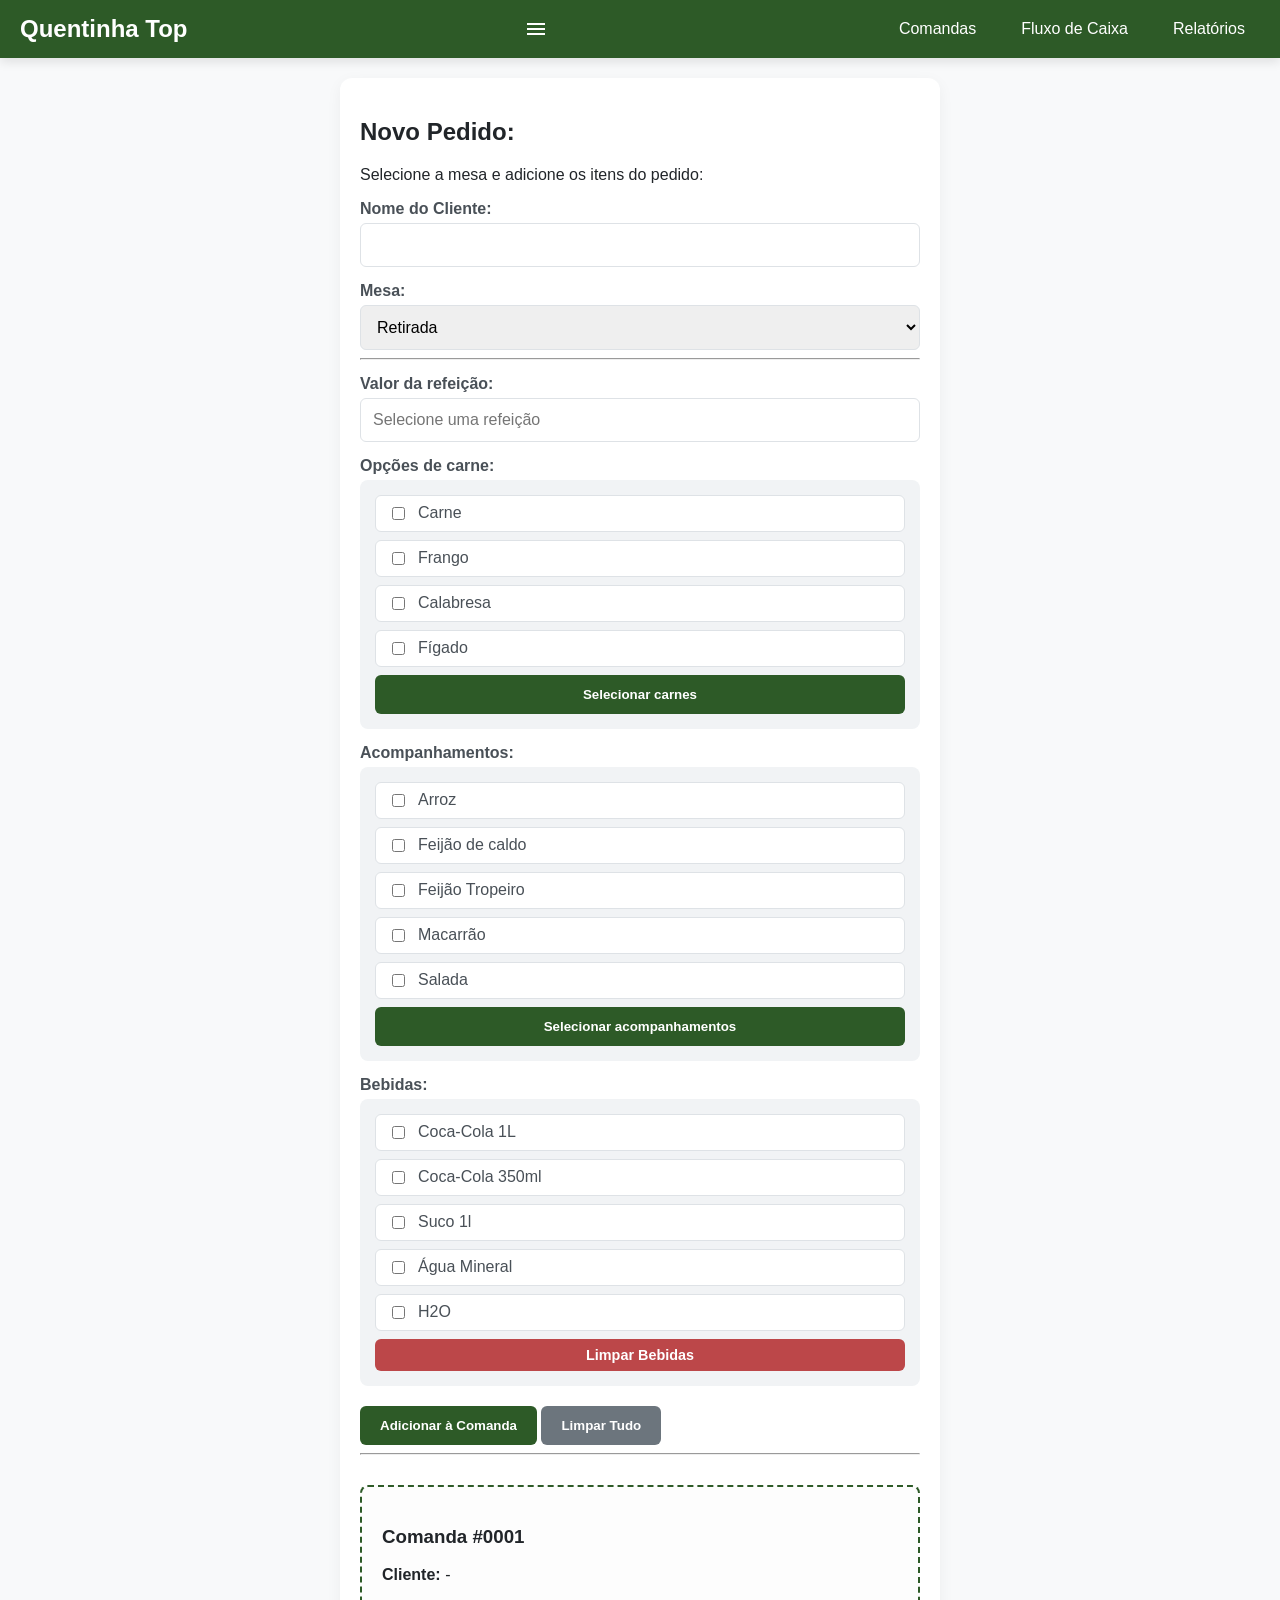
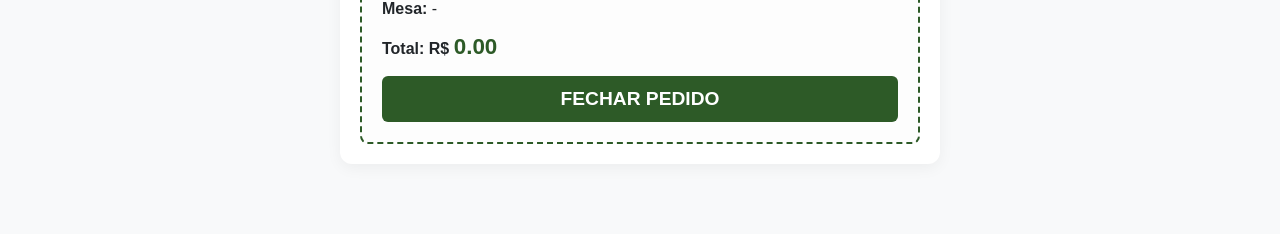
==== commit fc93f1e2: "atualização dos códigos" ====
--- a/index.html
+++ b/index.html
@@ -6,11 +6,9 @@
     <title>Marmita Top10</title>
     <link rel="stylesheet" href="estilos/style.css">
     <link rel="stylesheet" href="https://fonts.googleapis.com/css2?family=Material+Symbols+Outlined:opsz,wght,FILL,GRAD@24,400,0,0&icon_names=menu" />
-    
 </head>
 <body>
     <header>
-    
         <h1>Quentinha Top</h1>
         <span class="material-symbols-outlined" id="btn-menu" onclick="toggleMenu()">menu</span>
         <nav>
@@ -21,16 +19,17 @@
             </ul>
         </nav>
     </header>
+
     <main>
         <h2>Novo Pedido:</h2>
         <p>Selecione a mesa e adicione os itens do pedido:</p>
-        <form action="#" method="post" id="form-pedido">
+        
+        <form id="form-pedido">
+            <label for="nome">Nome do Cliente:</label>
+            <input type="text" id="nome" required>
 
-            <label for="nome" id="inome">Nome do Cliente:</label>
-            <input type="text" id="nome" name="nome" required>
-            <!-- Seleção da mesa -->
             <label for="mesa">Mesa:</label>
-            <select id="mesa" name="mesa">
+            <select id="mesa">
                 <option value="0">Retirada</option>
                 <option value="1">Mesa 1</option>
                 <option value="2">Mesa 2</option>
@@ -38,118 +37,65 @@
                 <option value="4">Mesa 4</option>
                 <option value="5">Mesa 5</option>
             </select>
-            <br><br>
-                <label for="item">Valor da refeição:</label>
+            
+            <hr>
 
-                <input list="itens" id="item" name="item" required placeholder="Selecione uma refeição" autocomplete="on">
+            <label for="item">Valor da refeição:</label>
+            <input list="itens" id="item" placeholder="Selecione uma refeição" autocomplete="off">
+            <datalist id="itens">
+                <option value="Refeição R$7,00">
+                <option value="Refeição R$10,00">
+            </datalist>
 
-                <datalist id="itens">
-                    <option value="Refeição R$7,00">
-                    <option value="Refeição R$10,00">
-                </datalist>
-                <br><br>
-
-           <label for="iopcao" class="carnes">Opções de carne:</label> <br>
-            <div id="caixa-carnes">
-                <label class="item-carne">
-                    <input type="checkbox" name="opcao" value="Carne"> Carne
-                </label>
-
-                <label class="item-carne" id="ifrango-box">
-                    <input type="checkbox" name="opcao" value="Frango" id="ifrango"> Frango
-                </label>
-
-                <label class="item-carne">
-                    <input type="checkbox" name="opcao" value="Calabresa"> Calabresa
-                </label>
-
-                <label class="item-carne">
-                    <input type="checkbox" name="opcao" value="Fígado"> Fígado
-                </label>
-
-
-
-                <button type="button" onclick="selecionarcarnes()">
-                    Selecionar todos
-
-                </button>
-            </div>
-               
-
-
-               <label class="acomp">Acompanhamentos:</label>
-
-                <div id="caixa-acompanhamentos">
-                    <label class="item-arroz">
-                        <input type="checkbox" name="opcao" value="Arroz" class="acomp"> Arroz
-                    </label>
-
-                    <label class="item-feijão">
-                        <input type="checkbox" name="opcao" value="Feijão" class="acomp"> Feijão de caldo
-                    </label>
-                    <label class="item-feijão">
-                        <input type="checkbox" name="opcao" value="Feijão" class="acomp"> Feijão Tropeiro
-                    </label>
-
-                    <label class="item-macarrao">
-                        <input type="checkbox" name="opcao" value="Macarrão" class="acomp"> Macarrão
-                    </label>
-
-                    <label class="item-salada">
-                        <input type="checkbox" name="opcao" value="Salada" class="acomp"> Salada
-                    </label>
-                    
-                    <button type="button" class="botao-adicionar-acompanhamentos" onclick="selecionarAcompanhamentos()">
-                    Selecionar todos
-                </button>
-
+            <label class="carnes">Opções de carne:</label> 
+            <div id="caixa-carnes" class="caixa-opcoes">
+                <label><input type="checkbox" name="opcao" value="Carne"> Carne</label>
+                <label><input type="checkbox" name="opcao" value="Frango"> Frango</label>
+                <label><input type="checkbox" name="opcao" value="Calabresa"> Calabresa</label>
+                <label><input type="checkbox" name="opcao" value="Fígado"> Fígado</label>
+                <button type="button" onclick="selecionarcarnes()">Selecionar carnes</button>
             </div>
 
-                 <!--Sugestões de bebidas-->
-                    <label class="ibebidas">Bebidas:</label> 
+            <label class="acomp">Acompanhamentos:</label>
+            <div id="caixa-acompanhamentos" class="caixa-opcoes">
+                <label><input type="checkbox" name="opcao" value="Arroz"> Arroz</label>
+                <label><input type="checkbox" name="opcao" value="Feijão"> Feijão de caldo</label>
+                <label><input type="checkbox" name="opcao" value="Feijão"> Feijão Tropeiro</label>
+                <label><input type="checkbox" name="opcao" value="Macarrão"> Macarrão</label>
+                <label><input type="checkbox" name="opcao" value="Salada"> Salada</label>
+                <button type="button" onclick="selecionarAcompanhamentos()">Selecionar acompanhamentos</button>
+            </div>
 
-                <div id="caixa-bebidas">
-                   
+            <label class="ibebidas">Bebidas:</label> 
+            <div id="caixa-bebidas" class="caixa-opcoes">
+                <label><input type="checkbox" name="opcao" value="Coca-Cola 1L"> Coca-Cola 1L</label>
+                <label><input type="checkbox" name="opcao" value="Coca-Cola 350ml"> Coca-Cola 350ml</label>
+                <label><input type="checkbox" name="opcao" value="Suco"> Suco 1l</label>
+                <label><input type="checkbox" name="opcao" value="Água Mineral"> Água Mineral</label>
+                <label><input type="checkbox" name="opcao" value="H2O"> H2O</label>
+                <button type="button" class="botao-limpar" onclick="limparBebidas()">Limpar Bebidas</button>
+            </div>
 
-                    <label id="icoca">
-                        <input type="checkbox" id="icoca" name="opcao" value="Coca-Cola"> Coca-Cola 1L
-                    </label>
+            <div style="margin-top: 20px;">
+                <button type="button" onclick="adicionarItem()" style="background: #2D5A27;">Adicionar à Comanda</button>
+                <button type="reset" onclick="limparSistema()" style="background: #6c757d;">Limpar Tudo</button>
+            </div>
 
-                     <label id="icoca-lata">
-                        <input type="checkbox" id="icoca-lata" name="opcao" value="Coca-Cola"> Coca-Cola 350ml
-                    </label>
+            <hr>
 
-                    <label id="isuco">
-                        <input type="checkbox" id="isuco" name="opcao" value="Suco de Laranja R$4,00"> Suco 1l
-                    </label>
+            <div id="resumo-comanda">
+                <h3>Comanda <span id="numero-comanda">#0001</span></h3>
+                <p><strong>Cliente:</strong> <span id="cliente-comanda">-</span></p>
+                <p><strong>Mesa:</strong> <span id="mesa-comanda">-</span></p>
 
-                    <label id="iagua">
-                        <input type="checkbox" id="iagua" name="opcao" value="Água Mineral R$3,00">  Água Mineral
-                       
-                    </label>
-                    <label id="ih2o">
-                        <input type="checkbox"id="ih2o" name="opcao" value="H2O R$5,00"> H2O
-                    </label>
+                <ul id="lista-comanda"></ul>
 
-                    <button type="button" class="botao-limpar" onclick="limparBebidas()">
-                        Limpar Bebidas
-                    </button>
-                </div>
-
-         <button type="button" onclick="adicionarItem()">Adicionar Item</button>
-         <input type="reset" value="Limpar Pedido" id="botao-limpar">
-         <h3>Comanda <span id="numero-comanda">#0001</span></h3>
-         <p><strong>Cliente:</strong> <span id="cliente-comanda">-</span></p>
-         <p><strong>Mesa:</strong> <span id="mesa-comanda">-</span></p>
-
-            <ul id="lista-comanda"></ul>
-
-            <p><strong>Total: R$ <span id="total">0.00</span></strong></p>
-             <button type="button" onclick="fecharPedido()">Fechar Pedido</button>
+                <p><strong>Total: R$ <span id="total">0.00</span></strong></p>
+                <button type="button" onclick="fecharPedido()" style="width: 100%; font-size: 1.2em;">FECHAR PEDIDO</button>
+            </div>
         </form>
     </main>
 
     <script src="javascript/scripts.js"></script>
-
 </body>
 </html>
--- a/estilos/style.css
+++ b/estilos/style.css
@@ -1,14 +1,9 @@
-
 @charset "UTF-8";
 
-/*
-Paleta de Cores - Sistema de Caixa
-Principal: Verde Profundo   #2D5A27
-Hover: Verde Escuro        #1E3F1B
-Fundo: Off-White/Cinza     #F8F9FA
-Cards/Containers: Branco   #FFFFFF
-Texto: Antracite           #212529
-Atenção/Aviso: Terracota   #BC4749
+/* Paleta de Cores:
+   Verde Principal: #2D5A27
+   Fundo: #F8F9FA
+   Aviso/Erro: #BC4749
 */
 
 * {
@@ -16,298 +11,180 @@
     box-sizing: border-box;
 }
 
-.material-symbols-outlined {
-    vertical-align: middle;
-    font-size: 24px;
-    color: #0e0e0e; /* Ícones acompanham a cor principal */
-    margin-right: 8px;
-    position: relative;
-    cursor: pointer;
+body {
+    background: #F8F9FA;
+    color: #212529;
+    margin: 0;
+    padding-bottom: 50px; /* Espaço no final da página */
 }
 
-.material-symbols-outlined:hover {
-    color: #1E3F1B; 
-   
-}
-.material-symbols-outlined#menu-toggle {
-    display: none; 
-}   
-body {
-    background-color: #F8F9FA; 
-    color: #212529;
-    margin: 0;
-    padding: 0;
-}
-
+/* HEADER */
 header {
-    background: #2D5A27; 
+    background: #2D5A27;
     color: white;
     padding: 15px 20px;
     display: flex;
     justify-content: space-between;
     align-items: center;
-    position: relative;
     box-shadow: 0 4px 10px rgba(0,0,0,0.1);
 }
 
-header .material-symbols-outlined {
-    color: white;
-    margin: 0;
+header h1 { margin: 0; font-size: 1.5rem; }
+
+.material-symbols-outlined {
     font-size: 30px;
-    margin-left: auto;
-
+    cursor: pointer;
 }
 
-ul {
-    list-style-type: none;
+/* MENU NAV */
+#menu-links {
+    list-style: none;
+    display: flex;
+    gap: 15px;
     margin: 0;
     padding: 0;
-    display: flex;
-   
-    gap: 15px;
 }
 
-
-header ul li a {
-    color: rgba(255, 255, 255, 0.9);
+#menu-links a {
+    color: white;
     text-decoration: none;
-    font-weight: 500;
-    padding: 10px 18px;
+    padding: 10px 15px;
     border-radius: 6px;
-    transition: all 0.2s ease;
+    transition: .2s;
 }
 
-header ul li a:hover {
-    background-color: rgba(255, 255, 255, 0.15);
-    color: white;
-}   
-
-/* Estilo para Botões de Ação Importante (Relatórios/Voltar) */
-#limparRelatorios {
-    background-color: #BC4749; 
-    color: white;
-    border: none;
-    padding: 10px 20px;
-    cursor: pointer;
-    border-radius: 6px;
-    font-weight: bold;
+#menu-links a:hover {
+    background: rgba(255,255,255,0.2);
 }
 
-#limparRelatorios:hover {
-    background-color: #9b3a3c;
+/* CONTAINER PRINCIPAL */
+main {
+    max-width: 600px;
+    margin: 20px auto;
+    padding: 20px;
+    background: white;
+    border-radius: 12px;
+    box-shadow: 0 4px 15px rgba(0,0,0,0.05);
 }
 
-#back {
-    display: inline-block;
-    color: white;
-    text-decoration: none;
-    background-color: #6c757d; /* Cinza neutro para voltar */
-    padding: 10px 20px;
-    border-radius: 6px;
-    font-weight: bold;
+/* INPUTS E LABELS */
+label {
+    display: block;
+    margin-top: 15px;
+    font-weight: 600;
+    color: #495057;
+    margin-bottom: 5px;
 }
 
-.botoes-acoes {
-    display: flex;
-    justify-content: center;
-    gap: 15px;
-    margin-top: 25px;
-}
-
-/* Campos de Entrada Profissionais */
-input[type="text"], 
-input[list="itens"], 
+input[type="text"],
+input[list],
 select {
-    width: 100%;            
-    padding: 12px;           
-    margin: 8px 0 20px 0;    
+    width: 100%;
+    padding: 12px;
     border: 1.5px solid #dee2e6;
-    border-radius: 6px;      
-    background-color: white;
-    font-size: 16px;
-    transition: border-color 0.2s;
+    border-radius: 6px;
+    font-size: 1rem;
 }
 
 input:focus, select:focus {
     border-color: #2D5A27;
     outline: none;
-    box-shadow: 0 0 0 3px rgba(45, 90, 39, 0.1);
+    box-shadow: 0 0 0 3px rgba(45,90,39,0.1);
 }
 
-label {
-    font-weight: 600;
-    color: #495057;
+/* CAIXAS DE OPÇÕES (CHECKBOXES) */
+.caixa-opcoes {
+    background: #f1f3f5;
+    padding: 15px;
+    border-radius: 8px;
+    display: flex;
+    flex-direction: column;
+    gap: 8px;
+    margin-bottom: 15px;
 }
 
-/* Botão de Confirmar/Vender */
-button {
-    background-color: #2D5A27;
-    color: white;
-    padding: 12px 24px;
-    border-radius: 6px;
-    border: none;
-    cursor: pointer;
-    font-weight: bold;
-    text-transform: uppercase;
-    letter-spacing: 0.5px;
-}
-
-button:hover {
-    background-color: #1E3F1B;
-}
-
-/* Responsividade  */
-@media screen and (max-width: 768px) {
-    #menu-links {
-        display: none;
-        flex-direction: column;
-        width: 100%;
-        background-color: #2D5A27;
-        padding: 15px;
-    }
-
-    #menu-links.aberto {
-        display: flex;
-    }
-}
-#caixa-carnes {
-    display: flex;
-    flex-direction: column;
-    gap: 10px;
-    padding: 10px 0;
-}
-
-/* Estiliza a linha da opção para parecer um botão */
-#caixa-carnes label {
+.caixa-opcoes label {
     display: flex;
     align-items: center;
-    background-color: #ffffff;
-    border: 2px solid #dee2e6;
-    padding: 12px 15px;
-    border-radius: 10px;
-    cursor: pointer;
-    transition: all 0.2s ease;
-    font-weight: 500;
-}
-
-/* Efeito ao passar o mouse */
-#caixa-carnes label:hover {
-    border-color: #2D5A27;
-    background-color: #f1f3f5;
-}
-
-/* Quando o checkbox for marcado, o "botão" muda de cor */
-#caixa-carnes input[type="checkbox"]:checked + span {
-    font-weight: bold;
-}
-
-/* Destaque específico para o Frango como você pediu */
-#ifrango-container {
-    background-color: #1E3F1B !important; /* O verde escuro */
-    color: white !important;
-    border-color: #1E3F1B !important;
-}
-
-/* Aumenta o tamanho do checkbox para facilitar no toque/clique */
-input[type="checkbox"] {
-    width: 18px;
-    height: 18px;
-    margin-right: 12px;
+    gap: 10px;
+    margin: 0;
+    font-weight: normal;
+    background: white;
+    padding: 8px 12px;
+    border-radius: 6px;
+    border: 1px solid #dee2e6;
     cursor: pointer;
 }
 
-
-#caixa-acompanhamentos label:hover {
+.caixa-opcoes label:hover {
     border-color: #2D5A27;
-    background-color: #f1f3f5;
-}
-#caixa-acompanhamentos input[type="checkbox"]:checked + span {
-    font-weight: bold;
-}
-#caixa-acommpanhamentos label:hover {
-    border-color: #2D5A27;
-    background-color: #f1f3f5;
-}
-/*quebra a linha do checkbox para o próximo item, deixando um espaço entre eles*/
-#caixa-acompanhamentos label {
-    display: flex;
-    align-items: center;
-    background-color: #ffffff;
-    border: 2px solid #dee2e6;
-    padding: 12px 15px;
-    border-radius: 10px;
-    cursor: pointer;
-    transition: all 0.2s ease;
-    font-weight: 500;
-    margin-bottom: 10px; /* Adiciona um espaço entre os itens */
 }
 
-#caixa-acompanhamentos input[type="checkbox"] {
-    width: 18px;
-    height: 18px;
-    margin-right: 12px;
+/* BOTÕES */
+button {
+    background: #2D5A27;
+    color: white;
+    padding: 12px 20px;
+    border: none;
+    border-radius: 6px;
     cursor: pointer;
+    font-weight: bold;
+    transition: .3s;
 }
 
-#caixa-bebidas label:hover {
-    border-color: #2D5A27;
-    background-color: #f1f3f5;
-}
-#caixa-bebidas input[type="checkbox"]:checked + span {
-    font-weight: bold;
-}
-#caixa-bebidas label {
-    display: flex;
-    align-items: center;
-    background-color: #ffffff;
-    border: 2px solid #dee2e6;
-    padding: 12px 15px;
-    border-radius: 10px;
-    cursor: pointer;
-    transition: all 0.2s ease;
-    font-weight: 500;
-    margin-bottom: 10px; /* Adiciona um espaço entre os itens */
+button:hover { background: #1E3F1B; }
+
+.botao-limpar {
+    background: #BC4749;
+    font-size: 0.9rem;
+    padding: 8px;
 }
 
-.botao-limpar {
-    width: 100%;
-    background-color: #2D5A27;
-    color: white;
-    padding: 12px 0;
-    border-radius: 6px;
-    border: none;
-    cursor: pointer;
-    font-weight: bold;
-    text-transform: uppercase;
-    letter-spacing: 0.5px;
-    margin-bottom: 10px;
+.botao-limpar:hover { background: #9b3a3c; }
+
+/* RESUMO DA COMANDA */
+#resumo-comanda {
+    margin-top: 30px;
+    padding: 20px;
+    border: 2px dashed #2D5A27;
+    border-radius: 8px;
+    background: #fdfdfd;
 }
-.botao-limpar:hover {
-    background-color: #641d1dd0;
+
+#lista-comanda {
+    padding-left: 0;
+    list-style: none;
 }
-.botao-adicionar-acompanhamentos{
-    width: 100%;
-    background-color: #2D5A27;
-    color: white;
-    padding: 12px 0;
-    border-radius: 6px;
-    border: none;
-    cursor: pointer;
-    font-weight: bold;
-    text-transform: uppercase;
-    letter-spacing: 0.5px;
-    margin-bottom: 10px;
 
+#lista-comanda li {
+    background: #fff;
+    border-bottom: 1px solid #eee;
+    padding: 10px;
+    display: flex;
+    justify-content: space-between;
+    align-items: center;
 }
-#botao-limpar{
-    background-color: #BC4749; /* Terracota para avisar que apaga algo */
-    color: white;
-    border: none;
-    padding: 10px 20px;
-    cursor: pointer;
-    border-radius: 6px;
-    font-weight: bold;
+
+#total {
+    font-size: 1.4rem;
+    color: #2D5A27;
 }
-#botao-limpar:hover {
-    background-color: #9b3a3c;
+
+/* RESPONSIVIDADE */
+@media (max-width: 768px) {
+    main { margin: 10px; }
+    
+    #menu-links {
+        display: none; /* O JS vai controlar o 'aberto' */
+        flex-direction: column;
+        position: absolute;
+        top: 60px;
+        right: 20px;
+        background: #2D5A27;
+        width: 200px;
+        z-index: 100;
+        box-shadow: 0 4px 10px rgba(0,0,0,0.2);
+    }
+
+    #menu-links.aberto { display: flex; }
 }
